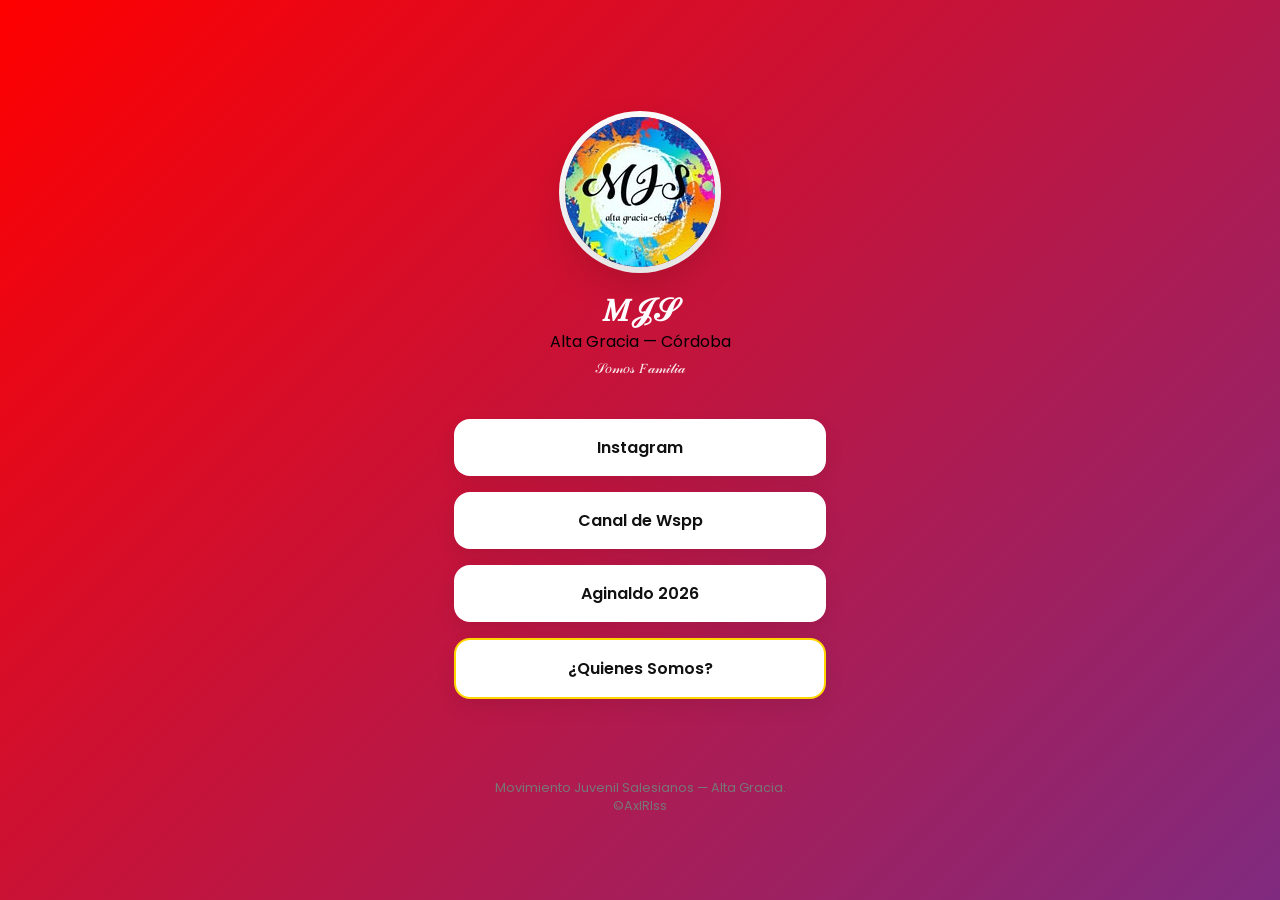
==== index.html @ becbefb1 "Add files via upload" ====
<!DOCTYPE html>
<html lang="es">
<head>
<meta http-equiv="X-UA-Compatible" content="IE=edge">
<meta charset="UTF-8">
<meta name="viewport" content="width=device-width, initial-scale=1.0"> <meta name="referrer" content="strict-origin-when-cross-origin"> <meta http-equiv="X-Content-Type-Options" content="nosniff"> <meta http-equiv="X-Frame-Options" content="DENY">
<title>MJS — Alta Gracia</title>
 <link rel="icon" href="Pfp.jpg" />
<link href="https://fonts.googleapis.com/css2?family=Playfair+Display:wght@600&family=Poppins:wght@400;600&display=swap" rel="stylesheet">
<link rel="stylesheet" href="style.css">
<meta name="robots" content="index, follow">
</head>
<body oncontextmenu = "return false">

<main class="container">

  <div class="profile">
    <div class="avatar"></div>
    <h1>𝑀𝒥𝒮 </h1>
    <p>Alta Gracia — Córdoba</p>
    <p class="location">𝒮𝑜𝓂𝑜𝓈 𝐹𝒶𝓂𝒾𝓁𝒾𝒶</p>
  </div>

  <div class="links">
    <a href="https://www.instagram.com/mjs.altagracia/" class="link" rel="noopener noreferrer" >Instagram</a>
    <a href="https://whatsapp.com/channel/0029VbBMe18Dp2QGuBJyCZ0A" class="link" rel="noopener noreferrer" >Canal de Wspp</a>
    <a href="https://www.sdb.org/es/Rector_Mayor/Aguinaldo/Aguinaldo_2026" class="link" rel="noopener noreferrer" >Aginaldo 2026</a>
    <a href="familia.html" class="link highlight" rel="noopener noreferrer" >¿Quienes Somos?</a>
  </div>

</main>

<footer>
   Movimiento Juvenil Salesianos — Alta Gracia. <br> ©AxlRlss
</footer>

</body>
<script>

function spawnSticker() {
   const stickers = ["⭐", "💖", "🎵", "✨", "🫧", "💕","🫠","👻","⚜️","🦄","🐈‍⬛","🦐","🧠","🫵🏻","🫰🏻","🫶🏻","🎈","🎀","🎶","🎸","🧏🏻‍♀️","🏃🏻‍♀️‍➡️","🎧","🎤","🎺","⚖️","🕯️","📖","🍰","🍦","🍧","☕","🍃","🌕","☀️","❄️","🧡","🖤","🤍","💜","🔙","💭","🧸"];

  const sticker = document.createElement("div");
  sticker.className = "sticker";
  sticker.textContent = stickers[Math.floor(Math.random() * stickers.length)];

  sticker.style.left = Math.random() * 100 + "vw";
  sticker.style.animationDuration = 8 + Math.random() * 6 + "s";

  document.body.appendChild(sticker);

  setTimeout(() => {
    sticker.remove();
  }, 14000);
}
setInterval(spawnSticker, 2000);

</script>
</html>
---- style.css ----
* {
  box-sizing: border-box;
  margin: 0;
  padding: 0;
}

body {
  min-height: 100vh;
  font-family: 'Poppins', sans-serif;
  display: flex;
  flex-direction: column;
  align-items: center;
  justify-content: center;
  overflow-x: hidden;
 background: linear-gradient(
    135deg,
    #FF0000,
    #0055FF,
    #AA00FF
  );
  background-size: 400% 400%;
  animation: bgFlow 20s ease infinite;
}

@keyframes bgFlow {
  0% {background-position: 0% 50%;}
  50% {background-position: 100% 50%;}
  100% {background-position: 0% 50%;}
}
/* CONTENEDOR */
.container {
  width: 100%;
  max-width: 420px;
  padding: 2rem 1.5rem;
  text-align: center;
}

/* PERFIL */
.profile {
  margin-bottom: 2.5rem;
}

/* IMAGEN  */
.avatar {
  width: 150px;
  height: 150px;
  margin: 0 auto 1.2rem;
  border-radius: 50%;

  background-image: url("Pfp.jpg"); 
  background-size: cover;
  background-position: center;
  background-repeat: no-repeat;

  box-shadow:
    0 15px 40px rgba(0,0,0,.15),
    0 0 0 6px #ffffff;

  transition: 0.4s ease;
}

.avatar:hover {
  transform: scale(1.05) rotate(2deg);
}

/* Nombre */
.profile h1 {
  font-family: 'Playfair Display', serif;
  font-size: 2rem;
  letter-spacing: 3px;
  color: #fffefe;
}

/* Ubicación */
.location {
  font-size: .9rem;
  color: #ffffffe8;
  margin-top: .3rem;
}

/* LINKS */
.links {
  display: flex;
  flex-direction: column;
  gap: 1rem;
}

.link {
  text-decoration: none;
  padding: 1rem;
  border-radius: 16px;
  font-weight: 600;
  color: #111;
  background: #ffffff;
  transition: all .3s ease;
  box-shadow: 0 8px 20px rgba(0,0,0,.08);
}

.link:hover {
  transform: translateY(-4px);
  color: #ffffff;
  background: linear-gradient(
    135deg,
    #1e3c72,
    #2a6df4,
    #ffd600,
    #e10600
  );
  box-shadow: 0 15px 35px rgba(0,0,0,.2);
}

/* Botón destacado */
.highlight {
  border: 2px solid #ffd600;
}

/* Footer */
footer {
  text-align:center;
  margin-top: 3rem;
  font-size: .8rem;
  color: #777;
}

/* Responsive */
@media(max-width:768px){
  .section{
    padding:2rem;
  }
  .section-title{
    font-size:1.8rem;
  }
}
.sticker {
  position: fixed;
  bottom: -50px;
  font-size: 2rem;
  animation-name: floatUp;
  animation-timing-function: linear;
  animation-iteration-count: 1;
}

@keyframes floatUp {
  0% {
    transform: translateY(0);
    opacity: 1;
  }
  100% {
    transform: translateY(-100vh);
    opacity: 0;
  }
}
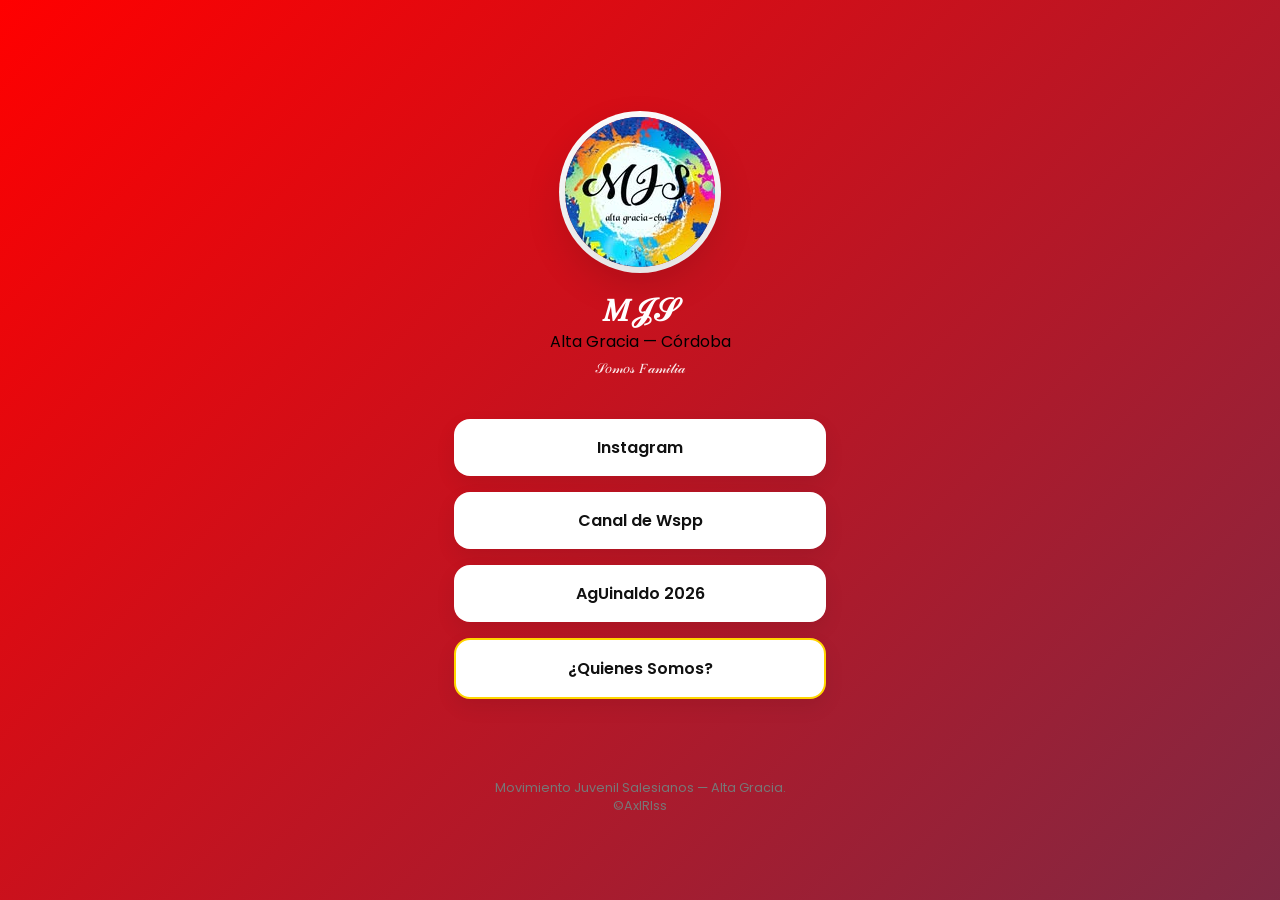
==== commit e0867b1e: "Update index.html" ====
--- a/index.html
+++ b/index.html
@@ -24,7 +24,7 @@
   <div class="links">
     <a href="https://www.instagram.com/mjs.altagracia/" class="link" rel="noopener noreferrer" >Instagram</a>
     <a href="https://whatsapp.com/channel/0029VbBMe18Dp2QGuBJyCZ0A" class="link" rel="noopener noreferrer" >Canal de Wspp</a>
-    <a href="https://www.sdb.org/es/Rector_Mayor/Aguinaldo/Aguinaldo_2026" class="link" rel="noopener noreferrer" >Aginaldo 2026</a>
+    <a href="https://www.sdb.org/es/Rector_Mayor/Aguinaldo/Aguinaldo_2026" class="link" rel="noopener noreferrer" >AgUinaldo 2026</a>
     <a href="familia.html" class="link highlight" rel="noopener noreferrer" >¿Quienes Somos?</a>
   </div>
 
@@ -56,4 +56,6 @@
 setInterval(spawnSticker, 2000);
 
 </script>
-</html>+
+</html>
+
--- a/style.css
+++ b/style.css
@@ -15,7 +15,7 @@
  background: linear-gradient(
     135deg,
     #FF0000,
-    #0055FF,
+    #005187,
     #AA00FF
   );
   background-size: 400% 400%;
@@ -150,3 +150,4 @@
     opacity: 0;
   }
 }
+
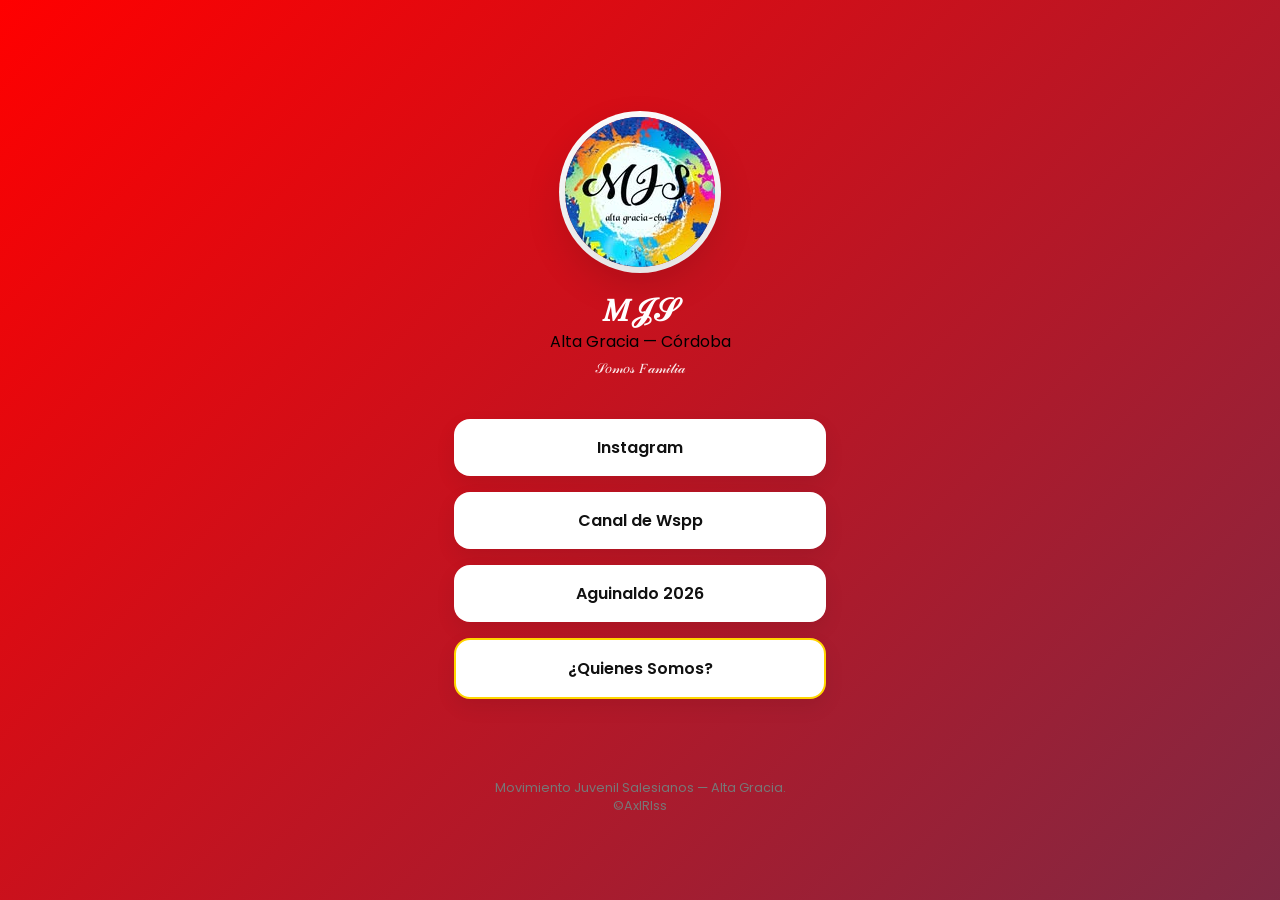
==== commit a501706b: "Update index.html" ====
--- a/index.html
+++ b/index.html
@@ -24,7 +24,7 @@
   <div class="links">
     <a href="https://www.instagram.com/mjs.altagracia/" class="link" rel="noopener noreferrer" >Instagram</a>
     <a href="https://whatsapp.com/channel/0029VbBMe18Dp2QGuBJyCZ0A" class="link" rel="noopener noreferrer" >Canal de Wspp</a>
-    <a href="https://www.sdb.org/es/Rector_Mayor/Aguinaldo/Aguinaldo_2026" class="link" rel="noopener noreferrer" >AgUinaldo 2026</a>
+    <a href="https://www.sdb.org/es/Rector_Mayor/Aguinaldo/Aguinaldo_2026" class="link" rel="noopener noreferrer" >Aguinaldo 2026</a>
     <a href="familia.html" class="link highlight" rel="noopener noreferrer" >¿Quienes Somos?</a>
   </div>
 
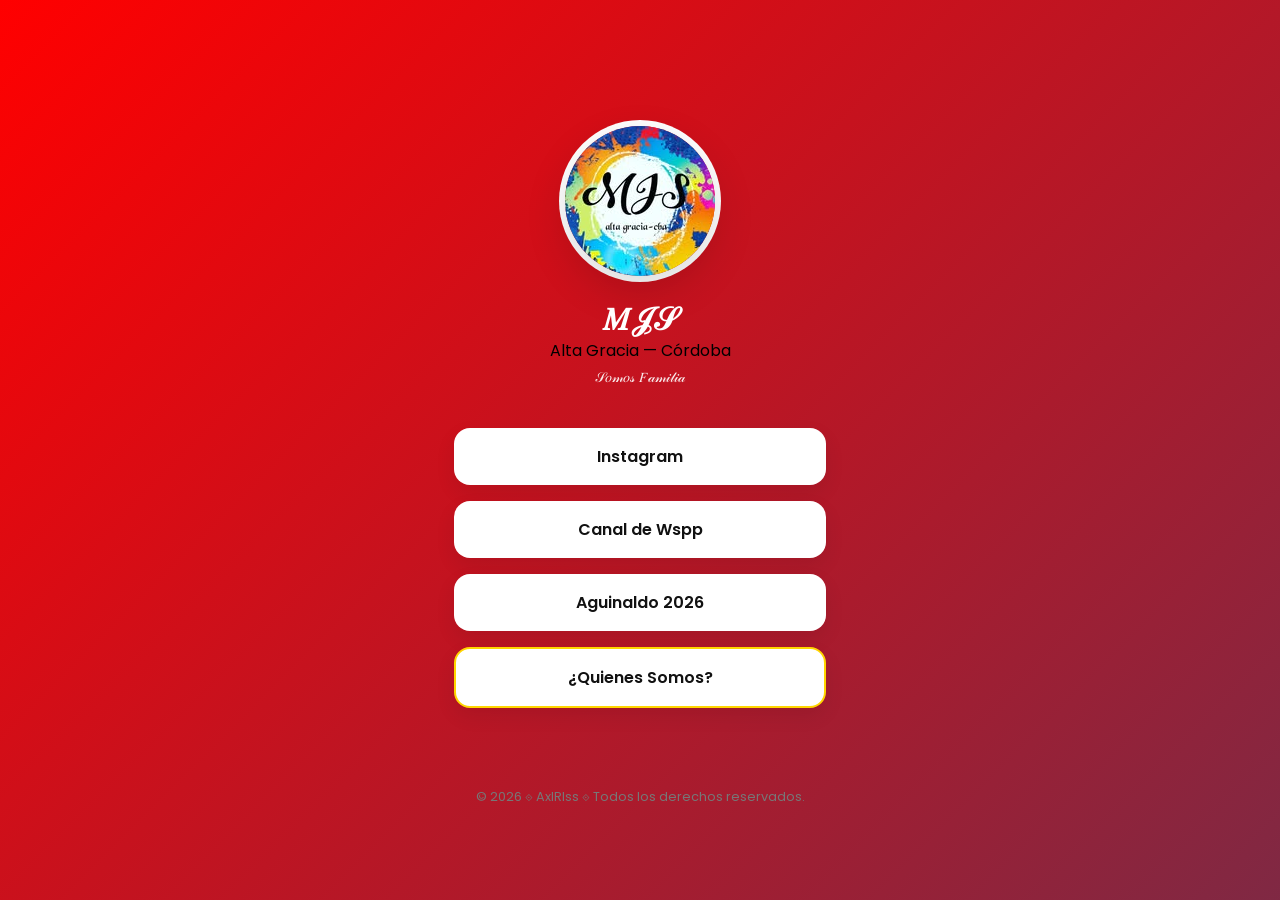
==== commit ea0db8f5: "Update index.html" ====
--- a/index.html
+++ b/index.html
@@ -31,7 +31,7 @@
 </main>
 
 <footer>
-   Movimiento Juvenil Salesianos — Alta Gracia. <br> ©AxlRlss
+  © 2026 ⟐ AxlRlss ⟐ Todos los derechos reservados.
 </footer>
 
 </body>
